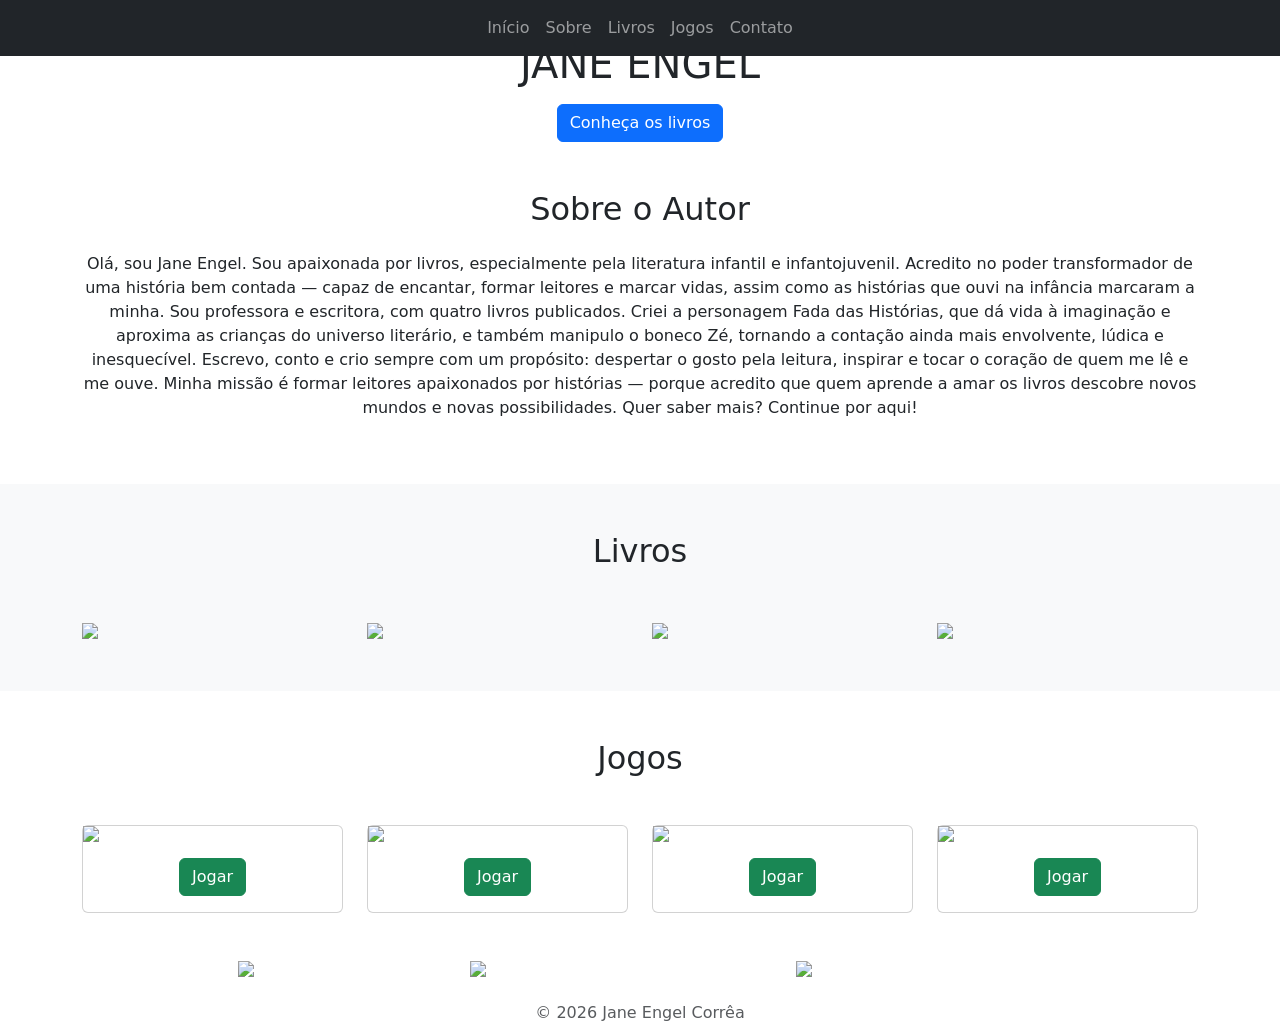
==== index.html @ 1cdf1f8c "movi as parada de lugar" ====
<!DOCTYPE html>
<html lang="pt-br">

<head>
  <meta charset="UTF-8">
  <meta name="viewport" content="width=device-width, initial-scale=1.0">
  <link rel="shortcut icon" href="../assets/iconOfSite.png" type="image/png">
  <title>Jane Engels</title>

  <!-- Bootstrap -->
  <link href="https://cdn.jsdelivr.net/npm/bootstrap@5.3.2/dist/css/bootstrap.min.css" rel="stylesheet">
  <link href="https://fonts.googleapis.com/css2?family=Itim&display=swap" rel="stylesheet">
  <link rel="stylesheet" href="../style/index.css">
</head>

<body>
  <!-- MENU -->
  <nav class="navbar navbar-expand-lg navbar-dark bg-dark fixed-top">
    <div class="container">
      <button class="navbar-toggler" data-bs-toggle="collapse" data-bs-target="#menu">
        <span class="navbar-toggler-icon"></span>
      </button>
      <div class="collapse navbar-collapse" id="menu">
        <ul class="navbar-nav mx-auto">
          <li class="nav-item">
            <a class="nav-link" href="#inicio">Início</a>
          </li>
          <li class="nav-item">
            <a class="nav-link" href="#sobre">Sobre</a>
          </li>
          <li class="nav-item">
            <a class="nav-link" href="#livros">Livros</a>
          </li>
          <li class="nav-item">
            <a class="nav-link" href="#jogos">Jogos</a>
          </li>
          <li class="nav-item">
            <a class="nav-link" href="#contato">Contato</a>
          </li>
        </ul>
      </div>
    </div>
  </nav>

  <!-- HERO -->
  <section id="inicio" class="hero text-center">
    <div class="container">
      <img src="../assets/janeEngel.png" class="autor-img">
      <h1 class="mt-3">JANE ENGEL</h1>
      <a href="#livros" class="btn btn-primary mt-2">Conheça os livros</a>
    </div>
  </section>

  <!-- SOBRE -->
  <section id="sobre" class="py-5">
    <div class="container">
      <h2 class="text-center mb-4">Sobre o Autor</h2>
      <p class="text-center">
        Olá, sou Jane Engel.
        Sou apaixonada por livros, especialmente pela literatura infantil e infantojuvenil. Acredito no poder
        transformador de uma história bem contada — capaz de encantar, formar leitores e marcar vidas, assim como as
        histórias que ouvi na infância marcaram a minha.
        Sou professora e escritora, com quatro livros publicados. Criei a personagem Fada das Histórias, que dá vida à
        imaginação e aproxima as crianças do universo literário, e também manipulo o boneco Zé, tornando a contação
        ainda mais envolvente, lúdica e inesquecível.
        Escrevo, conto e crio sempre com um propósito: despertar o gosto pela leitura, inspirar e tocar o coração de
        quem me lê e me ouve. Minha missão é formar leitores apaixonados por histórias — porque acredito que quem
        aprende a amar os livros descobre novos mundos e novas possibilidades.
        Quer saber mais? Continue por aqui!
      </p>
    </div>
  </section>

  <!-- LIVROS -->
  <section id="livros" class="py-5 bg-light">
    <div class="container">
      <h2 class="text-center mb-5">Livros</h2>
      <div class="row g-4">
        <div class="col-md-3">
          <img src="../assets/book1.png" class="livro-img"
            onclick='abrirSinopse("Esse tal de bicho-carpinteiro. Faixa etária: 4 a 10 anos.","A obra mantém um diálogo entre bisneta e bisavó recheado de ditados populares e é diversão na certa para leitores de todas as idades. Júlia está curiosa, ou melhor, com a \"pulga atrás da orelha\", porque Bisa Maria vive dizendo que o Bernardo, seu irmão, nasceu com o tal do \"Bicho-carpinteiro\". Sem entender nada , ela busca saber como é este bicho e os perigos deste bicho para toda a família e, nesta conversa, a menina ouve relatos surpreendentes das peripécias do irmão. Ao final do livro, os leitores podem cantar e dançar com a música tema repleta de movimento.")'>
        </div>

        <div class="col-md-3">
          <img src="../assets/book2.png" class="livro-img"
            onclick='abrirSinopse("Vó Dora e a Fada das Histórias. Faixa etária: 04 a 10 anos.","A obra aborda com sensibilidade o tema Alzheimer, mostrando que mesmo quando a memória falha, o amor e a imaginação mantêm as histórias vivas. Assim, \"Vó Dora e a Fada das Histórias\" é perfeito para crianças, famílias e professores. O livro abre portas para conversas significativas sobre memória, vínculos, amor em família e o poder das histórias, que, mesmo esquecidas, permanecem conosco. Prepare-se para abrir gavetas ao lado de Sofia, encontrar a Fada das Histórias e descobrir o valor das histórias que moram em nosso coração.")'>
        </div>

        <div class="col-md-3">
          <img src="../assets/book3.png" class="livro-img"
            onclick='abrirSinopse("A ilha dos gigantes de areia. Faixa etária: 10 a 14 anos.","Aninha está contando os dias para seu aniversário e para a chegada de sua irmãzinha. Ela tem grandes planos para a data especial, mas um acontecimento inesperado na família muda tudo, frustrando seus sonhos. Porém o que parece ser um aniversário arruinado se transforma numa jornada incrível. No próprio dia em que completa onze anos, Aninha é levada a uma aventura cheia de descobertas, emoções e perigos, tudo longe da segurança de sua casa. Agora, para conseguir voltar, ela a terá que fazer escolhas difíceis e talvez até renunciar a algo valioso. Será que Aninha fará a escolha certa?")'>
        </div>

        <div class="col-md-3">
          <img src="../assets/book4.png" class="livro-img"
            onclick='abrirSinopse("Cadê meu quero-quero que tanto espero? Faixa etária: 4 a 10 anos.","Quando um filhote de quero-quero novinho se perde longe do ninho, o campo inteiro entra em movimento. Entre o frio, o medo e a esperança, uma mãe chama sem parar enquanto uma improvável rede de amigos se forma para ajudar na busca. Em versos cheios de ritmo e ternura, a história é contada em forma de um conto cumulativo e narra a amizade, o cuidado e a união, lembrando que ninguém caminha sozinho e que todo filhote precisa de amor para encontrar o caminho de volta. O livro vai além da leitura e propõe momentos de diversão e aprendizado com jogos online que ajudam os professores no trabalho pedagógico e, complementando, há uma música inspirada na história que conquista leitores e ouvintes.")'>
        </div>
      </div>
    </div>
  </section>

  <!-- JOGOS -->
  <section id="jogos" class="py-5">
    <div class="container">
      <h2 class="text-center mb-5">Jogos</h2>
      <div class="row g-4">
        <div class="col-md-3">
          <div class="card jogo-card">
            <img src="../assets/game1.png">
            <div class="card-body text-center">
              <a href="../pages/game1.html" class="btn btn-success">Jogar</a>
            </div>
          </div>
        </div>

        <div class="col-md-3">
          <div class="card jogo-card">
            <img src="../assets/game2.png">
            <div class="card-body text-center">
              <a href="../pages/game2.html" class="btn btn-success">Jogar</a>
            </div>
          </div>
        </div>

        <div class="col-md-3">
          <div class="card jogo-card">
            <img src="../assets/game3.png">
            <div class="card-body text-center">
              <a href="../pages/game3.html" class="btn btn-success">Jogar</a>
            </div>
          </div>
        </div>

        <div class="col-md-3">
          <div class="card jogo-card">
            <img src="../assets/game4.png">
            <div class="card-body text-center">
              <a href="../pages/game4.html" class="btn btn-success">Jogar</a>
            </div>
          </div>
        </div>
      </div>
    </div>
  </section>

  <!-- CONTATO -->
  <footer id="contato" class="footer text-center">
    <div class="d-flex justify-content-center flex-wrap gap-4 mb-3">
      <a href="#" class="text-white text-decoration-none d-flex align-items-center">
        <img src="../assets/instacon.png" class="icone-contato me-2" alt="Instagram"> @janeengel_
      </a>
      <a href="#" class="text-white text-decoration-none d-flex align-items-center">
        <img src="../assets/mailcon.png" class="icone-contato me-2" alt="Email"> janecorrea.engel@gmail.com
      </a>
      <a href="#" class="text-white text-decoration-none d-flex align-items-center">
        <img src="../assets/zapicon.png" class="icone-contato me-2" alt="WhatsApp"> (51) 9 8413-7909
      </a>
    </div>
    <p class="mb-0 opacity-75">© 2026 Jane Engel Corrêa</p>
  </footer>

  <!-- MODAL SINOPSE -->
  <div class="modal fade" id="sinopseModal">
    <div class="modal-dialog">
      <div class="modal-content bg-dark text-white border-secondary">

        <div class="modal-header border-secondary">
          <h5 id="tituloLivro" class="modal-title"></h5>
          <button class="btn-close btn-close-white" data-bs-dismiss="modal"></button>
        </div>

        <div class="modal-body">
          <p id="textoSinopse" style="font-size: 1.1rem; line-height: 1.6;"></p>
        </div>

      </div>
    </div>
  </div>


  <script src="https://cdn.jsdelivr.net/npm/bootstrap@5.3.2/dist/js/bootstrap.bundle.min.js"></script>
  <script src="../scripts/index.js"></script>
</body>

</html>
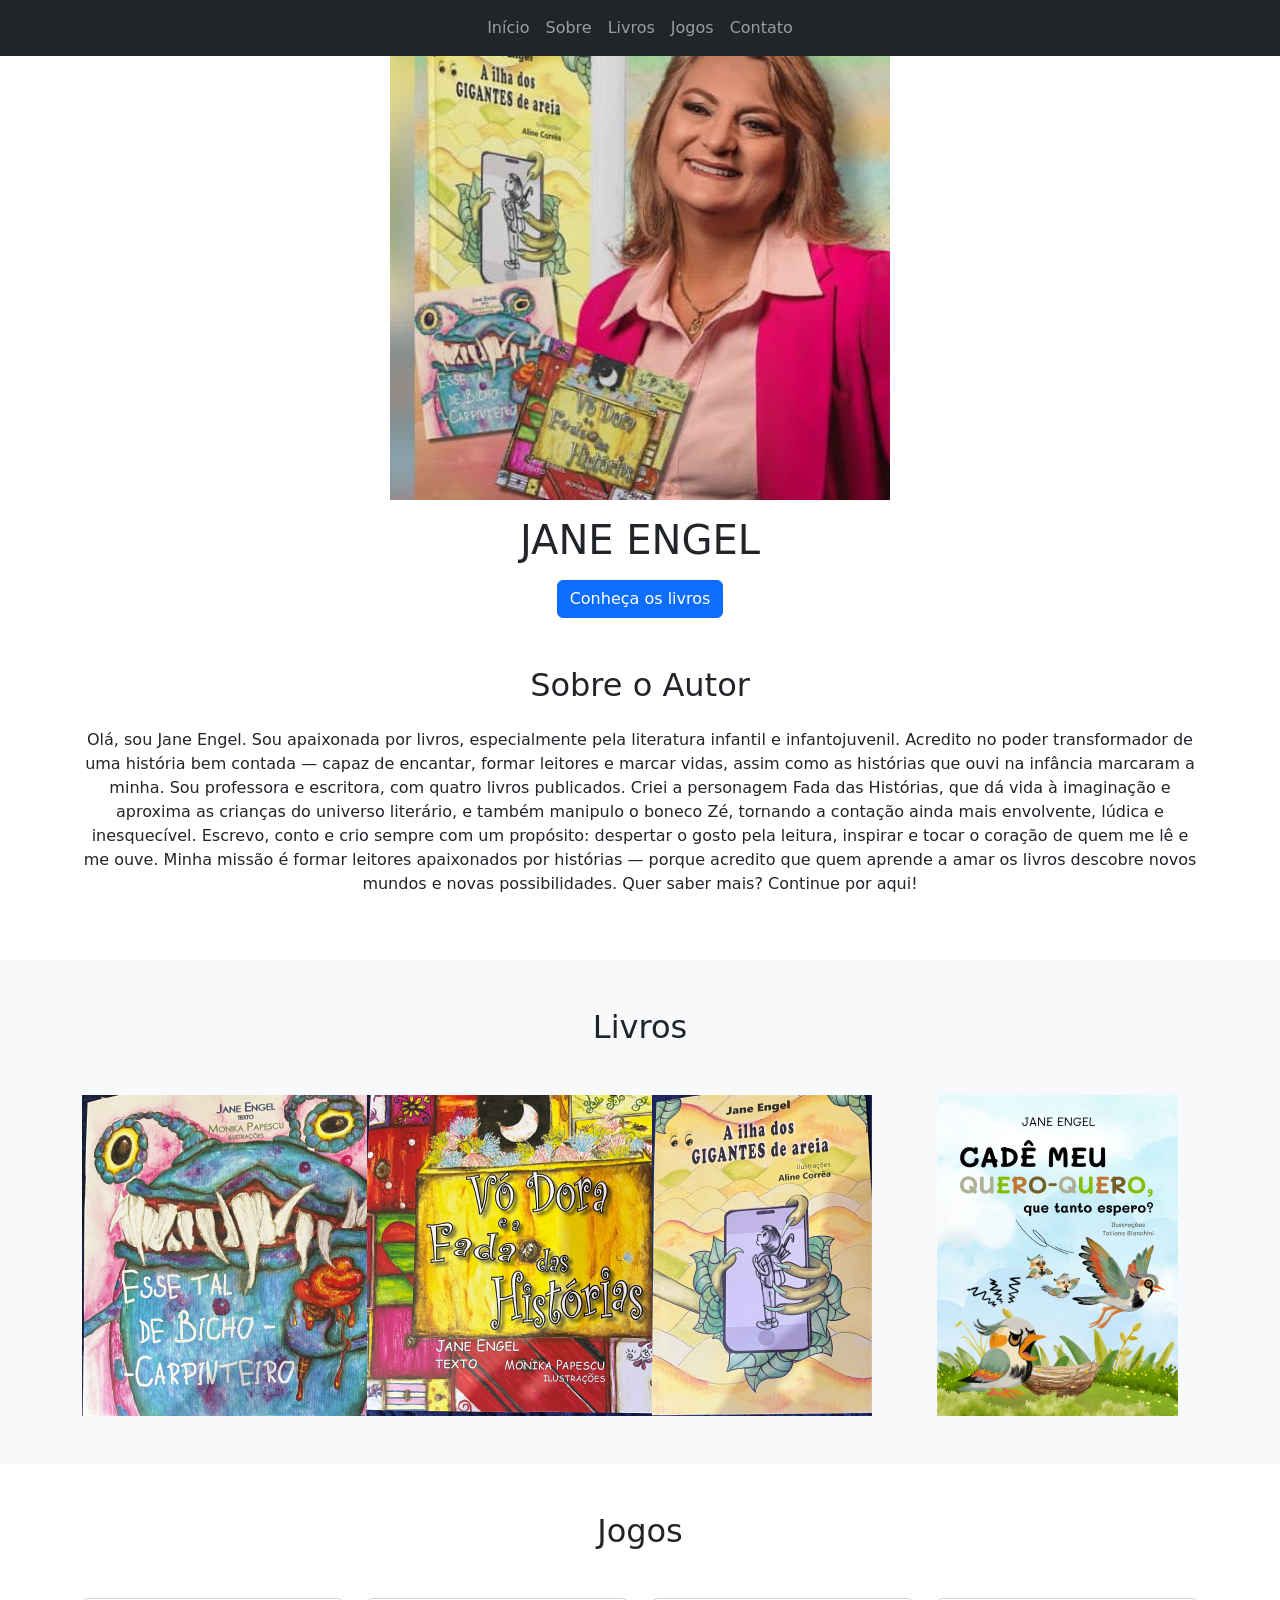
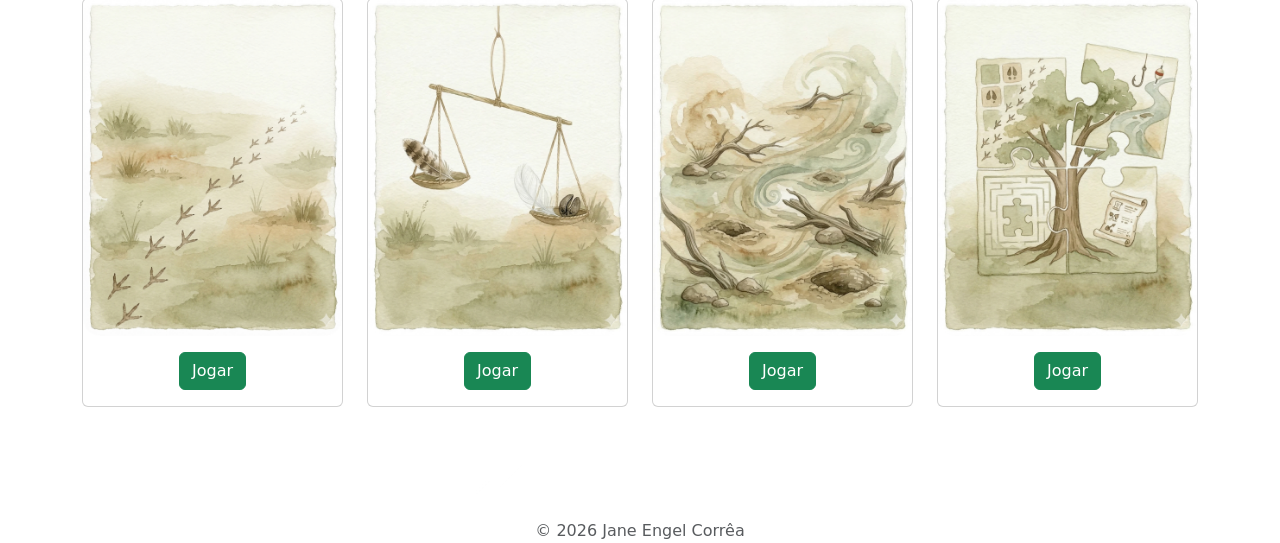
==== commit ddaa0a2e: "fix: add correct imports" ====
--- a/index.html
+++ b/index.html
@@ -4,7 +4,7 @@
 <head>
   <meta charset="UTF-8">
   <meta name="viewport" content="width=device-width, initial-scale=1.0">
-  <link rel="shortcut icon" href="../assets/iconOfSite.png" type="image/png">
+  <link rel="shortcut icon" href="./src/assets/iconOfSite.png" type="image/png">
   <title>Jane Engels</title>
 
   <!-- Bootstrap -->
@@ -45,7 +45,7 @@
   <!-- HERO -->
   <section id="inicio" class="hero text-center">
     <div class="container">
-      <img src="../assets/janeEngel.png" class="autor-img">
+      <img src="./src/assets/janeEngel.png" class="autor-img">
       <h1 class="mt-3">JANE ENGEL</h1>
       <a href="#livros" class="btn btn-primary mt-2">Conheça os livros</a>
     </div>
@@ -77,22 +77,22 @@
       <h2 class="text-center mb-5">Livros</h2>
       <div class="row g-4">
         <div class="col-md-3">
-          <img src="../assets/book1.png" class="livro-img"
+          <img src="./src/assets/book1.png" class="livro-img"
             onclick='abrirSinopse("Esse tal de bicho-carpinteiro. Faixa etária: 4 a 10 anos.","A obra mantém um diálogo entre bisneta e bisavó recheado de ditados populares e é diversão na certa para leitores de todas as idades. Júlia está curiosa, ou melhor, com a \"pulga atrás da orelha\", porque Bisa Maria vive dizendo que o Bernardo, seu irmão, nasceu com o tal do \"Bicho-carpinteiro\". Sem entender nada , ela busca saber como é este bicho e os perigos deste bicho para toda a família e, nesta conversa, a menina ouve relatos surpreendentes das peripécias do irmão. Ao final do livro, os leitores podem cantar e dançar com a música tema repleta de movimento.")'>
         </div>
 
         <div class="col-md-3">
-          <img src="../assets/book2.png" class="livro-img"
+          <img src="./src/assets/book2.png" class="livro-img"
             onclick='abrirSinopse("Vó Dora e a Fada das Histórias. Faixa etária: 04 a 10 anos.","A obra aborda com sensibilidade o tema Alzheimer, mostrando que mesmo quando a memória falha, o amor e a imaginação mantêm as histórias vivas. Assim, \"Vó Dora e a Fada das Histórias\" é perfeito para crianças, famílias e professores. O livro abre portas para conversas significativas sobre memória, vínculos, amor em família e o poder das histórias, que, mesmo esquecidas, permanecem conosco. Prepare-se para abrir gavetas ao lado de Sofia, encontrar a Fada das Histórias e descobrir o valor das histórias que moram em nosso coração.")'>
         </div>
 
         <div class="col-md-3">
-          <img src="../assets/book3.png" class="livro-img"
+          <img src="./src/assets/book3.png" class="livro-img"
             onclick='abrirSinopse("A ilha dos gigantes de areia. Faixa etária: 10 a 14 anos.","Aninha está contando os dias para seu aniversário e para a chegada de sua irmãzinha. Ela tem grandes planos para a data especial, mas um acontecimento inesperado na família muda tudo, frustrando seus sonhos. Porém o que parece ser um aniversário arruinado se transforma numa jornada incrível. No próprio dia em que completa onze anos, Aninha é levada a uma aventura cheia de descobertas, emoções e perigos, tudo longe da segurança de sua casa. Agora, para conseguir voltar, ela a terá que fazer escolhas difíceis e talvez até renunciar a algo valioso. Será que Aninha fará a escolha certa?")'>
         </div>
 
         <div class="col-md-3">
-          <img src="../assets/book4.png" class="livro-img"
+          <img src="./src/assets/book4.png" class="livro-img"
             onclick='abrirSinopse("Cadê meu quero-quero que tanto espero? Faixa etária: 4 a 10 anos.","Quando um filhote de quero-quero novinho se perde longe do ninho, o campo inteiro entra em movimento. Entre o frio, o medo e a esperança, uma mãe chama sem parar enquanto uma improvável rede de amigos se forma para ajudar na busca. Em versos cheios de ritmo e ternura, a história é contada em forma de um conto cumulativo e narra a amizade, o cuidado e a união, lembrando que ninguém caminha sozinho e que todo filhote precisa de amor para encontrar o caminho de volta. O livro vai além da leitura e propõe momentos de diversão e aprendizado com jogos online que ajudam os professores no trabalho pedagógico e, complementando, há uma música inspirada na história que conquista leitores e ouvintes.")'>
         </div>
       </div>
@@ -106,36 +106,36 @@
       <div class="row g-4">
         <div class="col-md-3">
           <div class="card jogo-card">
-            <img src="../assets/game1.png">
+            <img src="./src/assets/game1.png">
             <div class="card-body text-center">
-              <a href="../pages/game1.html" class="btn btn-success">Jogar</a>
+              <a href="./src/pages/game1" class="btn btn-success">Jogar</a>
             </div>
           </div>
         </div>
 
         <div class="col-md-3">
           <div class="card jogo-card">
-            <img src="../assets/game2.png">
+            <img src="./src/assets/game2.png">
             <div class="card-body text-center">
-              <a href="../pages/game2.html" class="btn btn-success">Jogar</a>
+              <a href="./src/pages/game2" class="btn btn-success">Jogar</a>
             </div>
           </div>
         </div>
 
         <div class="col-md-3">
           <div class="card jogo-card">
-            <img src="../assets/game3.png">
+            <img src="./src/assets/game3.png">
             <div class="card-body text-center">
-              <a href="../pages/game3.html" class="btn btn-success">Jogar</a>
+              <a href="./src/pages/game3" class="btn btn-success">Jogar</a>
             </div>
           </div>
         </div>
 
         <div class="col-md-3">
           <div class="card jogo-card">
-            <img src="../assets/game4.png">
+            <img src="./src/assets/game4.png">
             <div class="card-body text-center">
-              <a href="../pages/game4.html" class="btn btn-success">Jogar</a>
+              <a href="./src/pages/game4" class="btn btn-success">Jogar</a>
             </div>
           </div>
         </div>
@@ -147,13 +147,13 @@
   <footer id="contato" class="footer text-center">
     <div class="d-flex justify-content-center flex-wrap gap-4 mb-3">
       <a href="#" class="text-white text-decoration-none d-flex align-items-center">
-        <img src="../assets/instacon.png" class="icone-contato me-2" alt="Instagram"> @janeengel_
+        <img src="./src/assets/instacon.png" class="icone-contato me-2" alt="Instagram"> @janeengel_
       </a>
       <a href="#" class="text-white text-decoration-none d-flex align-items-center">
-        <img src="../assets/mailcon.png" class="icone-contato me-2" alt="Email"> janecorrea.engel@gmail.com
+        <img src="./src/assets/mailcon.png" class="icone-contato me-2" alt="Email"> janecorrea.engel@gmail.com
       </a>
       <a href="#" class="text-white text-decoration-none d-flex align-items-center">
-        <img src="../assets/zapicon.png" class="icone-contato me-2" alt="WhatsApp"> (51) 9 8413-7909
+        <img src="./src/assets/zapicon.png" class="icone-contato me-2" alt="WhatsApp"> (51) 9 8413-7909
       </a>
     </div>
     <p class="mb-0 opacity-75">© 2026 Jane Engel Corrêa</p>
@@ -178,8 +178,8 @@
   </div>
 
 
-  <script src="https://cdn.jsdelivr.net/npm/bootstrap@5.3.2/dist/js/bootstrap.bundle.min.js"></script>
-  <script src="../scripts/index.js"></script>
+  <script src="https://cdn.jsdelivr.net/npm/bootstrap@5.3.2/dist/js/bootstrap.bundle.min.js" />
+  <script src="./src/scripts/index.js" />
 </body>
 
 </html>
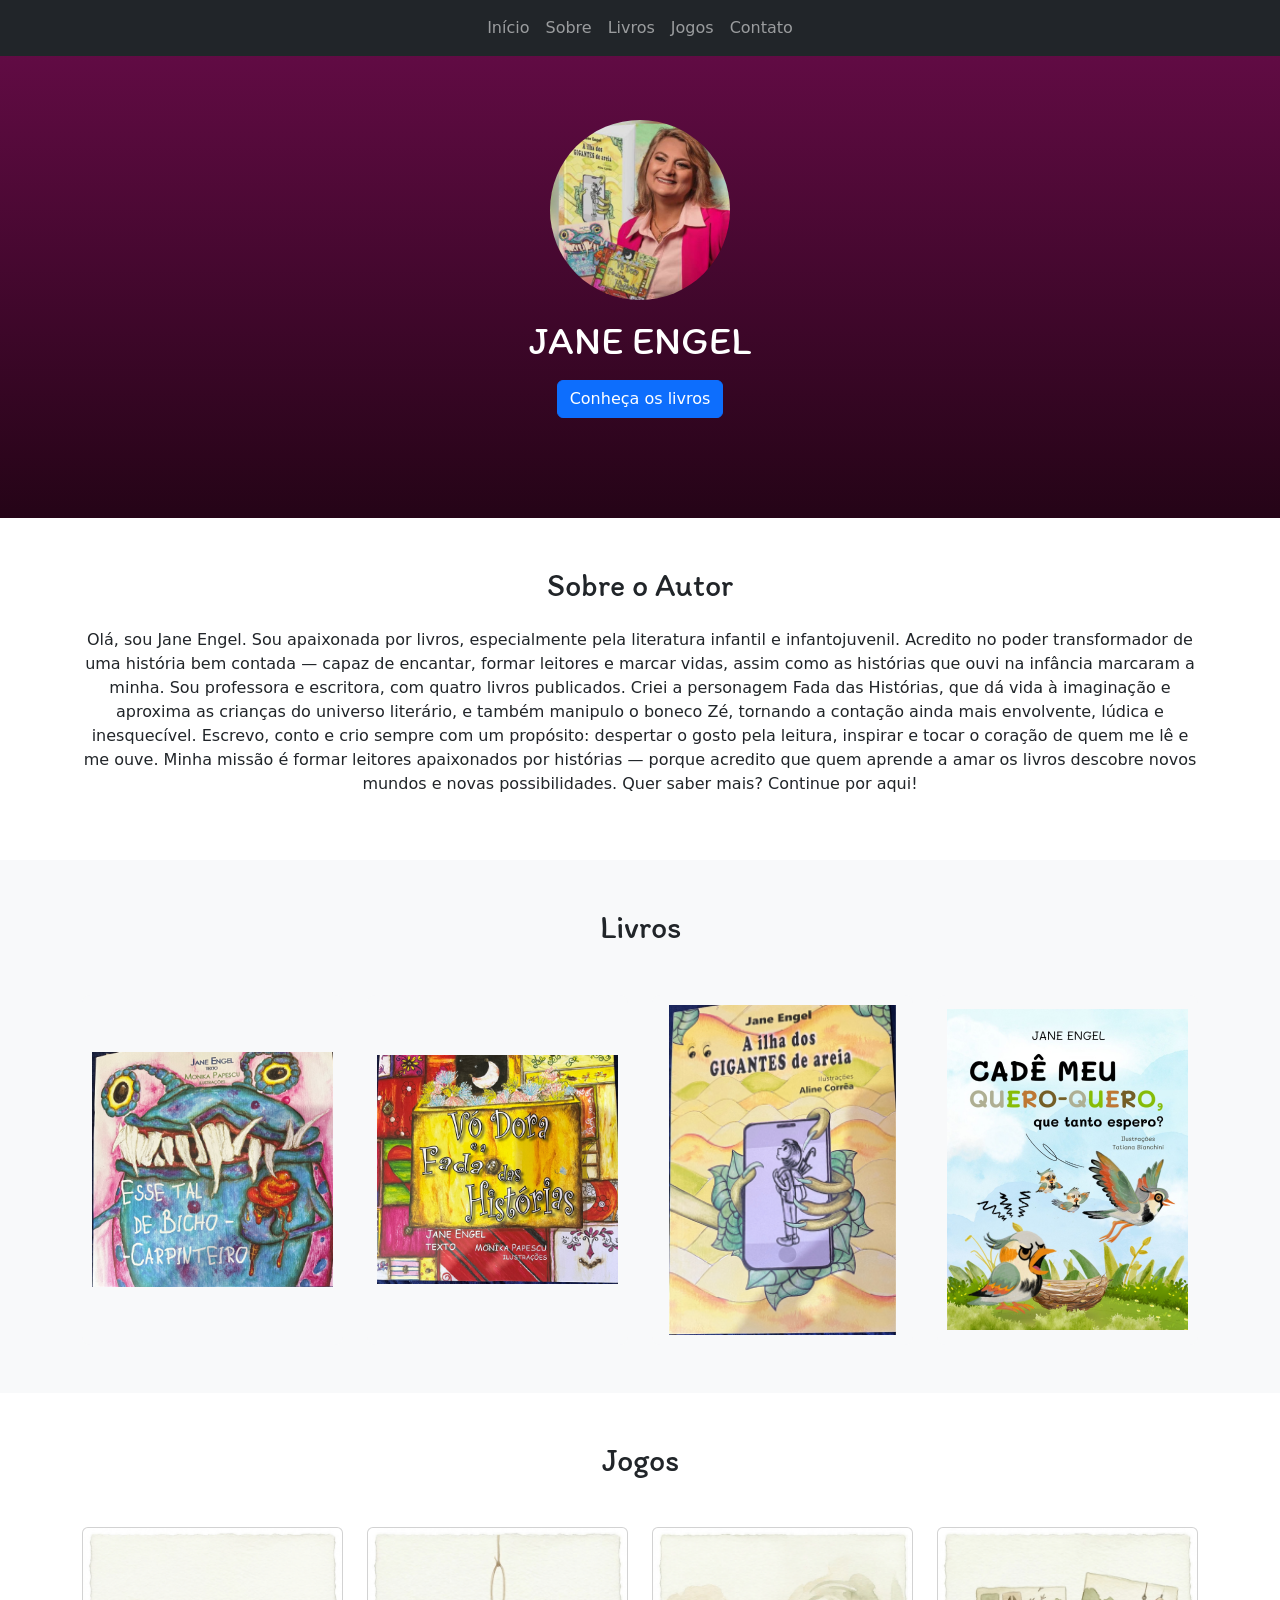
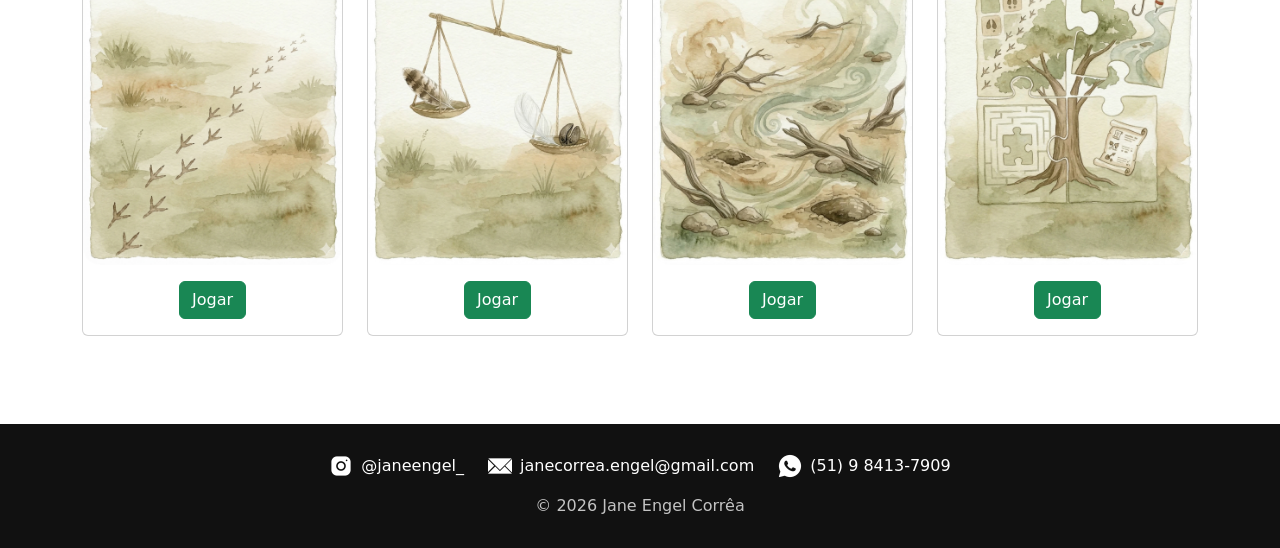
==== commit 539a31bd: "fix: add correct index style import" ====
--- a/index.html
+++ b/index.html
@@ -10,7 +10,7 @@
   <!-- Bootstrap -->
   <link href="https://cdn.jsdelivr.net/npm/bootstrap@5.3.2/dist/css/bootstrap.min.css" rel="stylesheet">
   <link href="https://fonts.googleapis.com/css2?family=Itim&display=swap" rel="stylesheet">
-  <link rel="stylesheet" href="../style/index.css">
+  <link rel="stylesheet" href="./src/style/index.css">
 </head>
 
 <body>
--- a/src/style/index.css
+++ b/src/style/index.css
@@ -0,0 +1,62 @@
+html {
+scroll-behavior: smooth;
+}
+
+.hero {
+padding-top:120px;
+padding-bottom:100px;
+background: linear-gradient(#680c49,#250417);
+color:white;
+}
+
+.autor-img{
+width:180px;
+border-radius:50%;
+}
+
+.livro-img {
+  width: 100%;
+  height: 350px;
+  object-fit: contain;
+  background-color: #f8f9fa;
+  padding: 10px;
+  cursor: pointer;
+  transition: 0.3s;
+  border-radius: 8px;
+}
+
+.livro-img:hover {
+  transform: scale(1.05);
+  background-color: #e2e6ea;
+}
+
+.jogo-card img{
+width:100%;
+}
+
+.footer{
+background:#111;
+color:white;
+padding:30px;
+margin-top:40px;
+}
+
+.icone-contato {
+  width: 24px; 
+  height: auto;
+}
+
+h1, h2 {
+  font-family: 'Itim', cursive !important;
+}
+
+#tituloLivro {
+  font-family: 'Itim', cursive !important;
+  font-size: 1.5rem;
+  color: #ffc107;
+}
+
+.modal-content {
+  border: 1px solid #444;
+  box-shadow: 0 10px 30px rgba(0,0,0,0.5);
+}
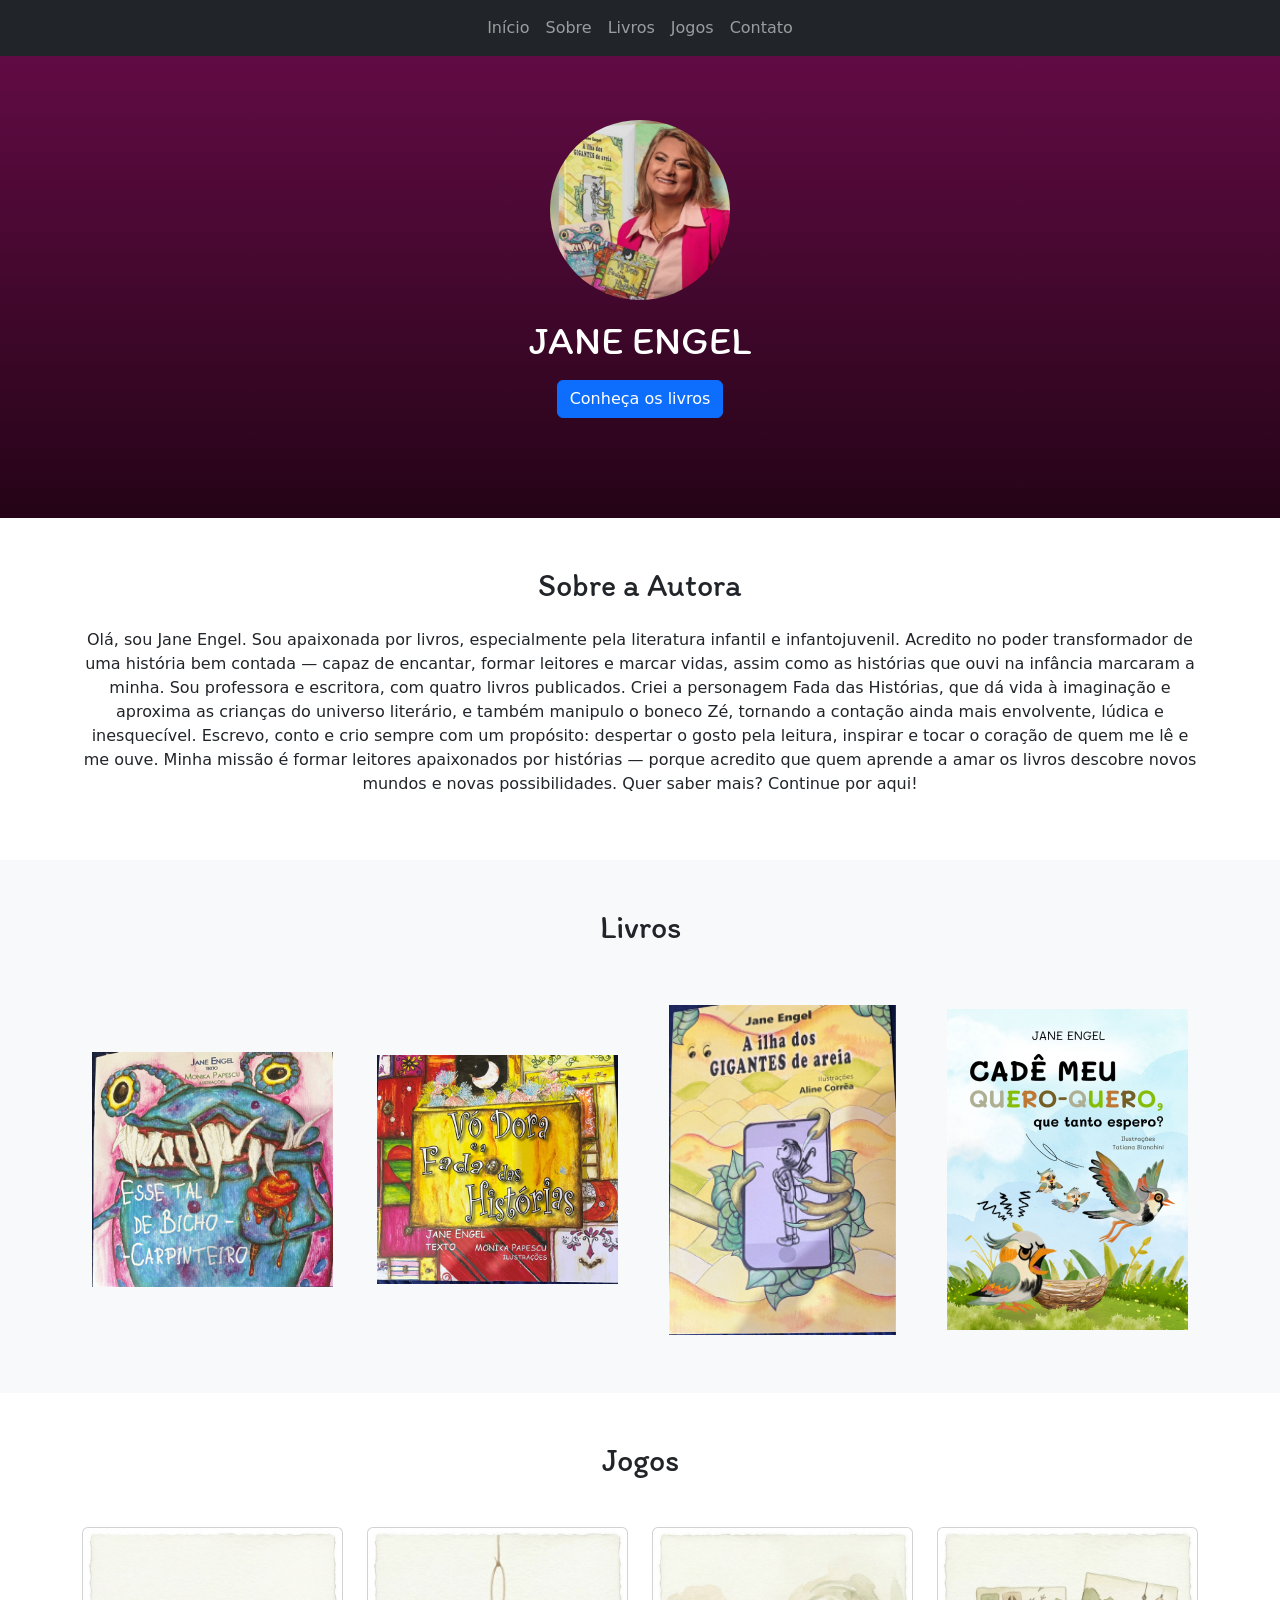
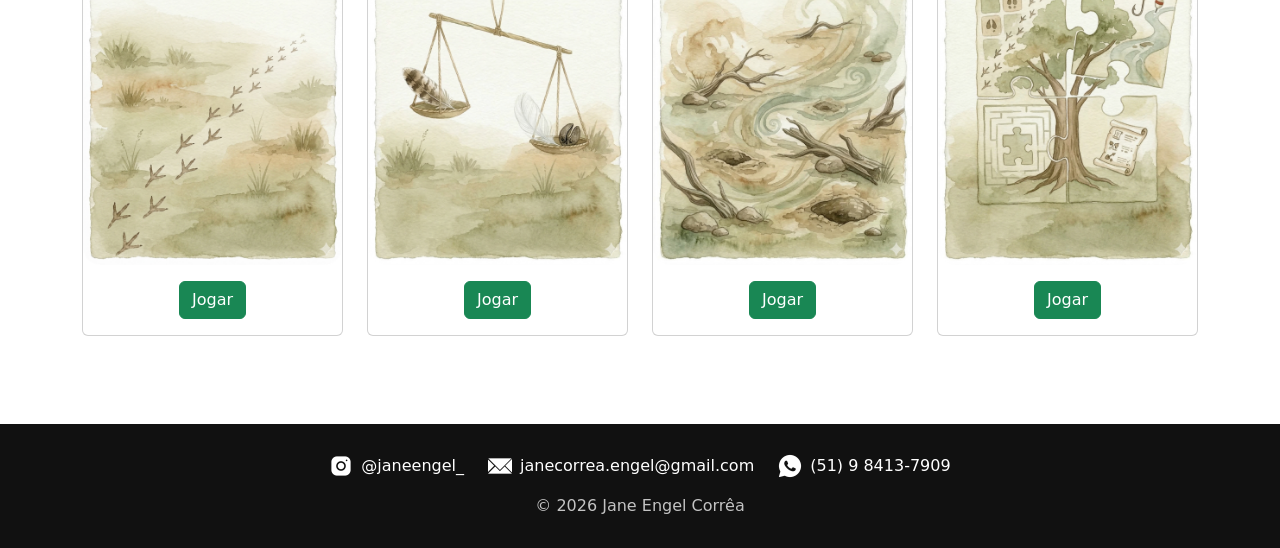
==== commit f33f9c8e: "v.1.0.1 Bug fixes." ====
--- a/index.html
+++ b/index.html
@@ -4,13 +4,13 @@
 <head>
   <meta charset="UTF-8">
   <meta name="viewport" content="width=device-width, initial-scale=1.0">
-  <link rel="shortcut icon" href="./src/assets/iconOfSite.png" type="image/png">
-  <title>Jane Engels</title>
+  <link rel="shortcut icon" href="src/assets/iconOfSite.png" type="image/png">
+  <title>Jane Engel</title>
 
   <!-- Bootstrap -->
   <link href="https://cdn.jsdelivr.net/npm/bootstrap@5.3.2/dist/css/bootstrap.min.css" rel="stylesheet">
   <link href="https://fonts.googleapis.com/css2?family=Itim&display=swap" rel="stylesheet">
-  <link rel="stylesheet" href="./src/style/index.css">
+  <link rel="stylesheet" href="src/style/index.css">
 </head>
 
 <body>
@@ -45,7 +45,7 @@
   <!-- HERO -->
   <section id="inicio" class="hero text-center">
     <div class="container">
-      <img src="./src/assets/janeEngel.png" class="autor-img">
+      <img src="src/assets/janeEngel.png" class="autor-img">
       <h1 class="mt-3">JANE ENGEL</h1>
       <a href="#livros" class="btn btn-primary mt-2">Conheça os livros</a>
     </div>
@@ -54,7 +54,7 @@
   <!-- SOBRE -->
   <section id="sobre" class="py-5">
     <div class="container">
-      <h2 class="text-center mb-4">Sobre o Autor</h2>
+      <h2 class="text-center mb-4">Sobre a Autora</h2>
       <p class="text-center">
         Olá, sou Jane Engel.
         Sou apaixonada por livros, especialmente pela literatura infantil e infantojuvenil. Acredito no poder
@@ -77,22 +77,22 @@
       <h2 class="text-center mb-5">Livros</h2>
       <div class="row g-4">
         <div class="col-md-3">
-          <img src="./src/assets/book1.png" class="livro-img"
+          <img src="src/assets/book1.png" class="livro-img"
             onclick='abrirSinopse("Esse tal de bicho-carpinteiro. Faixa etária: 4 a 10 anos.","A obra mantém um diálogo entre bisneta e bisavó recheado de ditados populares e é diversão na certa para leitores de todas as idades. Júlia está curiosa, ou melhor, com a \"pulga atrás da orelha\", porque Bisa Maria vive dizendo que o Bernardo, seu irmão, nasceu com o tal do \"Bicho-carpinteiro\". Sem entender nada , ela busca saber como é este bicho e os perigos deste bicho para toda a família e, nesta conversa, a menina ouve relatos surpreendentes das peripécias do irmão. Ao final do livro, os leitores podem cantar e dançar com a música tema repleta de movimento.")'>
         </div>
 
         <div class="col-md-3">
-          <img src="./src/assets/book2.png" class="livro-img"
+          <img src="src/assets/book2.png" class="livro-img"
             onclick='abrirSinopse("Vó Dora e a Fada das Histórias. Faixa etária: 04 a 10 anos.","A obra aborda com sensibilidade o tema Alzheimer, mostrando que mesmo quando a memória falha, o amor e a imaginação mantêm as histórias vivas. Assim, \"Vó Dora e a Fada das Histórias\" é perfeito para crianças, famílias e professores. O livro abre portas para conversas significativas sobre memória, vínculos, amor em família e o poder das histórias, que, mesmo esquecidas, permanecem conosco. Prepare-se para abrir gavetas ao lado de Sofia, encontrar a Fada das Histórias e descobrir o valor das histórias que moram em nosso coração.")'>
         </div>
 
         <div class="col-md-3">
-          <img src="./src/assets/book3.png" class="livro-img"
+          <img src="src/assets/book3.png" class="livro-img"
             onclick='abrirSinopse("A ilha dos gigantes de areia. Faixa etária: 10 a 14 anos.","Aninha está contando os dias para seu aniversário e para a chegada de sua irmãzinha. Ela tem grandes planos para a data especial, mas um acontecimento inesperado na família muda tudo, frustrando seus sonhos. Porém o que parece ser um aniversário arruinado se transforma numa jornada incrível. No próprio dia em que completa onze anos, Aninha é levada a uma aventura cheia de descobertas, emoções e perigos, tudo longe da segurança de sua casa. Agora, para conseguir voltar, ela a terá que fazer escolhas difíceis e talvez até renunciar a algo valioso. Será que Aninha fará a escolha certa?")'>
         </div>
 
         <div class="col-md-3">
-          <img src="./src/assets/book4.png" class="livro-img"
+          <img src="src/assets/book4.png" class="livro-img"
             onclick='abrirSinopse("Cadê meu quero-quero que tanto espero? Faixa etária: 4 a 10 anos.","Quando um filhote de quero-quero novinho se perde longe do ninho, o campo inteiro entra em movimento. Entre o frio, o medo e a esperança, uma mãe chama sem parar enquanto uma improvável rede de amigos se forma para ajudar na busca. Em versos cheios de ritmo e ternura, a história é contada em forma de um conto cumulativo e narra a amizade, o cuidado e a união, lembrando que ninguém caminha sozinho e que todo filhote precisa de amor para encontrar o caminho de volta. O livro vai além da leitura e propõe momentos de diversão e aprendizado com jogos online que ajudam os professores no trabalho pedagógico e, complementando, há uma música inspirada na história que conquista leitores e ouvintes.")'>
         </div>
       </div>
@@ -108,7 +108,7 @@
           <div class="card jogo-card">
             <img src="./src/assets/game1.png">
             <div class="card-body text-center">
-              <a href="./src/pages/game1" class="btn btn-success">Jogar</a>
+              <a href="./src/pages/game1.html" class="btn btn-success">Jogar</a>
             </div>
           </div>
         </div>
@@ -117,7 +117,7 @@
           <div class="card jogo-card">
             <img src="./src/assets/game2.png">
             <div class="card-body text-center">
-              <a href="./src/pages/game2" class="btn btn-success">Jogar</a>
+              <a href="./src/pages/game2.html" class="btn btn-success">Jogar</a>
             </div>
           </div>
         </div>
@@ -126,7 +126,7 @@
           <div class="card jogo-card">
             <img src="./src/assets/game3.png">
             <div class="card-body text-center">
-              <a href="./src/pages/game3" class="btn btn-success">Jogar</a>
+              <a href="./src/pages/game3.html" class="btn btn-success">Jogar</a>
             </div>
           </div>
         </div>
@@ -135,7 +135,7 @@
           <div class="card jogo-card">
             <img src="./src/assets/game4.png">
             <div class="card-body text-center">
-              <a href="./src/pages/game4" class="btn btn-success">Jogar</a>
+              <a href="./src/pages/game4.html" class="btn btn-success">Jogar</a>
             </div>
           </div>
         </div>
@@ -178,8 +178,8 @@
   </div>
 
 
-  <script src="https://cdn.jsdelivr.net/npm/bootstrap@5.3.2/dist/js/bootstrap.bundle.min.js" />
-  <script src="./src/scripts/index.js" />
+  <script src="https://cdn.jsdelivr.net/npm/bootstrap@5.3.2/dist/js/bootstrap.bundle.min.js"></script>
+  <script src="src/scripts/index.js"></script>
 </body>
 
 </html>
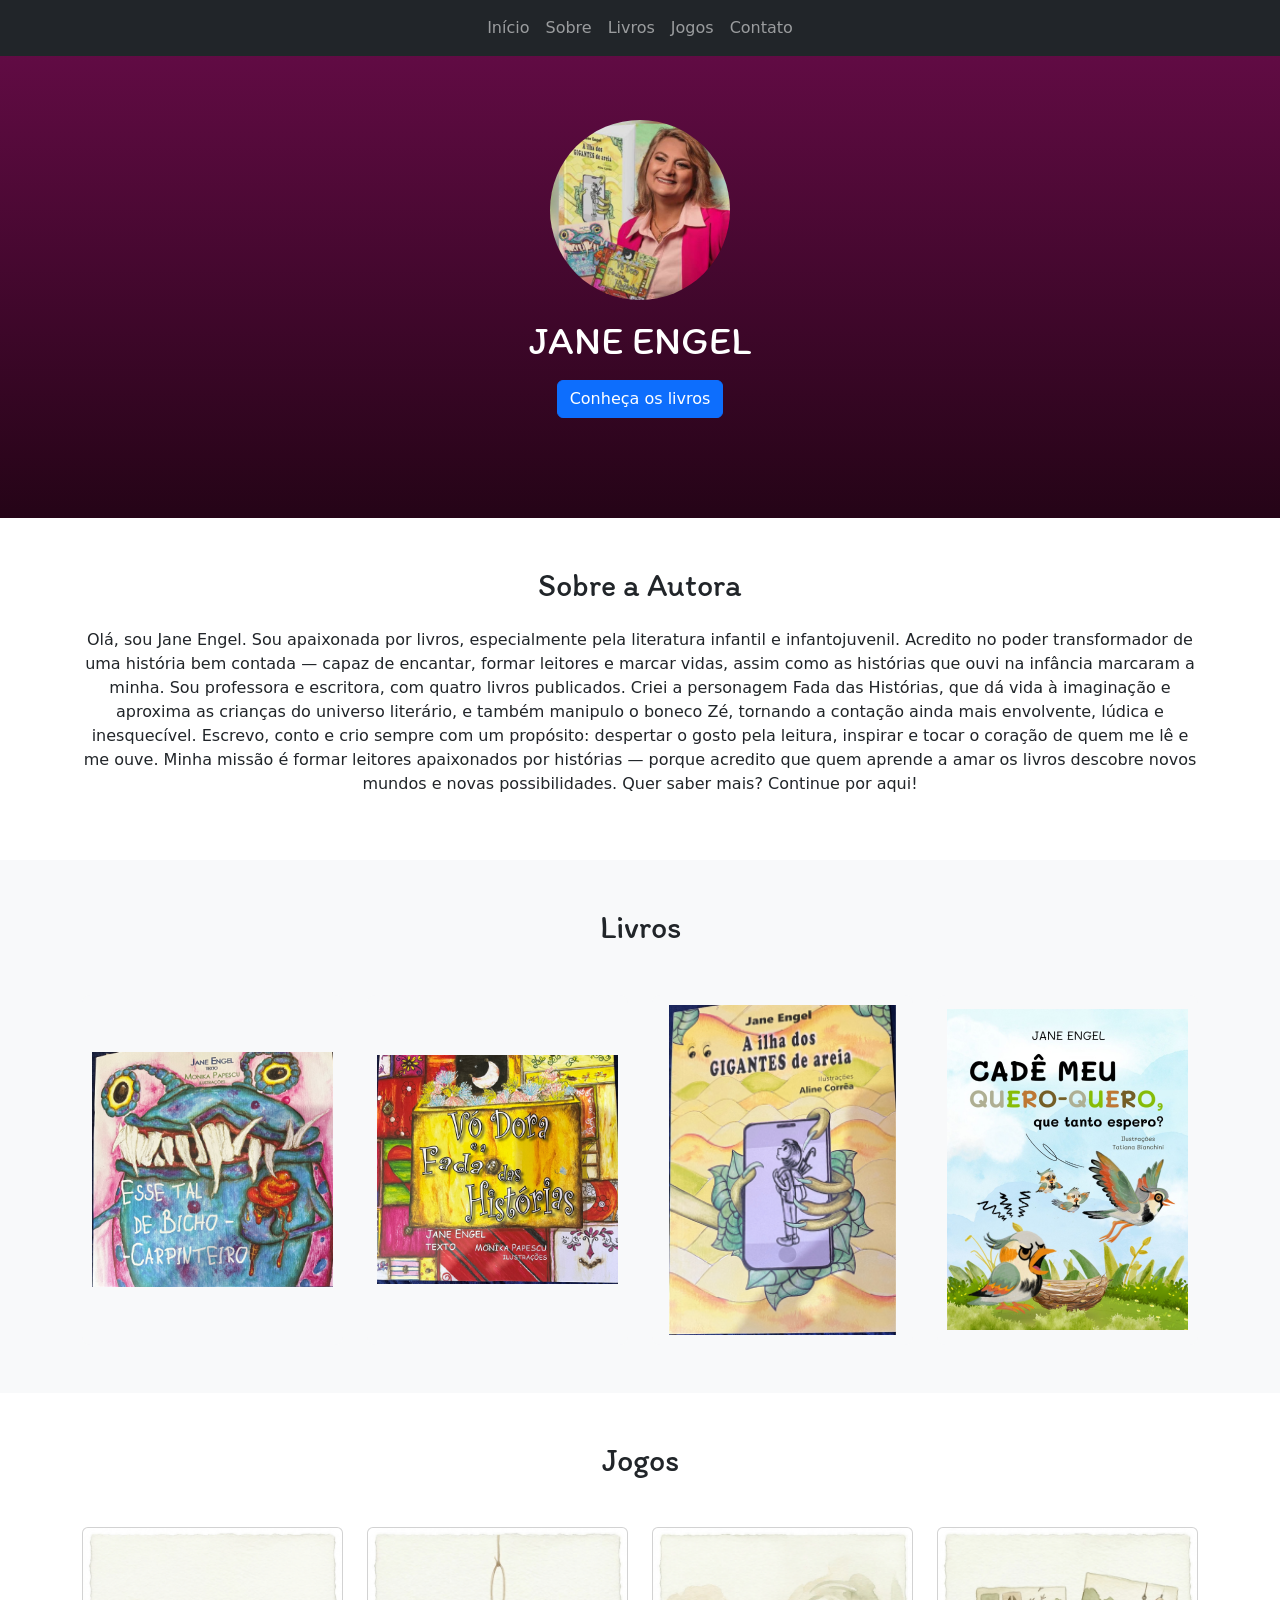
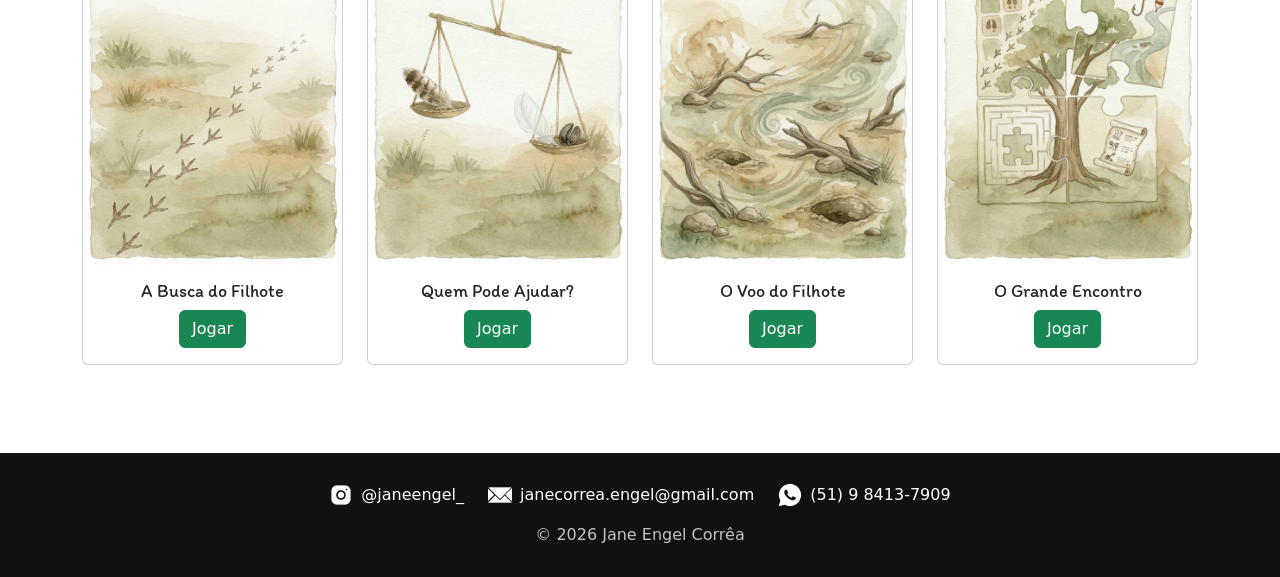
==== commit be3a9723: "Merge branch 'main' into Valdir's-branch" ====
--- a/index.html
+++ b/index.html
@@ -106,36 +106,40 @@
       <div class="row g-4">
         <div class="col-md-3">
           <div class="card jogo-card">
-            <img src="./src/assets/game1.png">
+            <img src="src/assets/game1.png">
             <div class="card-body text-center">
-              <a href="./src/pages/game1.html" class="btn btn-success">Jogar</a>
+              <h2 class="game-title">A Busca do Filhote</h2>
+              <a href="src/pages/game1.html" class="btn btn-success">Jogar</a>
             </div>
           </div>
         </div>
 
         <div class="col-md-3">
           <div class="card jogo-card">
-            <img src="./src/assets/game2.png">
+            <img src="src/assets/game2.png">
             <div class="card-body text-center">
-              <a href="./src/pages/game2.html" class="btn btn-success">Jogar</a>
+              <h2 class="game-title">Quem Pode Ajudar?</h2>
+              <a href="src/pages/game2.html" class="btn btn-success">Jogar</a>
             </div>
           </div>
         </div>
 
         <div class="col-md-3">
           <div class="card jogo-card">
-            <img src="./src/assets/game3.png">
+            <img src="src/assets/game3.png">
             <div class="card-body text-center">
-              <a href="./src/pages/game3.html" class="btn btn-success">Jogar</a>
+              <h2 class="game-title"> O Voo do Filhote</h2>
+              <a href="src/pages/game3.html" class="btn btn-success">Jogar</a>
             </div>
           </div>
         </div>
 
         <div class="col-md-3">
           <div class="card jogo-card">
-            <img src="./src/assets/game4.png">
+            <img src="src/assets/game4.png">
             <div class="card-body text-center">
-              <a href="./src/pages/game4.html" class="btn btn-success">Jogar</a>
+              <h2 class="game-title">O Grande Encontro</h2>
+              <a href="src/pages/game4.html" class="btn btn-success">Jogar</a>
             </div>
           </div>
         </div>
@@ -147,13 +151,13 @@
   <footer id="contato" class="footer text-center">
     <div class="d-flex justify-content-center flex-wrap gap-4 mb-3">
       <a href="#" class="text-white text-decoration-none d-flex align-items-center">
-        <img src="./src/assets/instacon.png" class="icone-contato me-2" alt="Instagram"> @janeengel_
+        <img src="src/assets/instacon.png" class="icone-contato me-2" alt="Instagram"> @janeengel_
       </a>
       <a href="#" class="text-white text-decoration-none d-flex align-items-center">
-        <img src="./src/assets/mailcon.png" class="icone-contato me-2" alt="Email"> janecorrea.engel@gmail.com
+        <img src="src/assets/mailcon.png" class="icone-contato me-2" alt="Email"> janecorrea.engel@gmail.com
       </a>
       <a href="#" class="text-white text-decoration-none d-flex align-items-center">
-        <img src="./src/assets/zapicon.png" class="icone-contato me-2" alt="WhatsApp"> (51) 9 8413-7909
+        <img src="src/assets/zapicon.png" class="icone-contato me-2" alt="WhatsApp"> (51) 9 8413-7909
       </a>
     </div>
     <p class="mb-0 opacity-75">© 2026 Jane Engel Corrêa</p>
--- a/src/style/index.css
+++ b/src/style/index.css
@@ -1,3 +1,7 @@
+@charset "UTF-8";
+
+@import url('https://fonts.googleapis.com/css2?family=Itim&display=swap');
+
 html {
 scroll-behavior: smooth;
 }
@@ -59,4 +63,14 @@
 .modal-content {
   border: 1px solid #444;
   box-shadow: 0 10px 30px rgba(0,0,0,0.5);
-}+}
+
+.game-title {
+  font-size: large;
+}
+
+@media screen and (max-width: 767px) {
+  .game-title {
+    font-size: x-large;
+  }
+}
